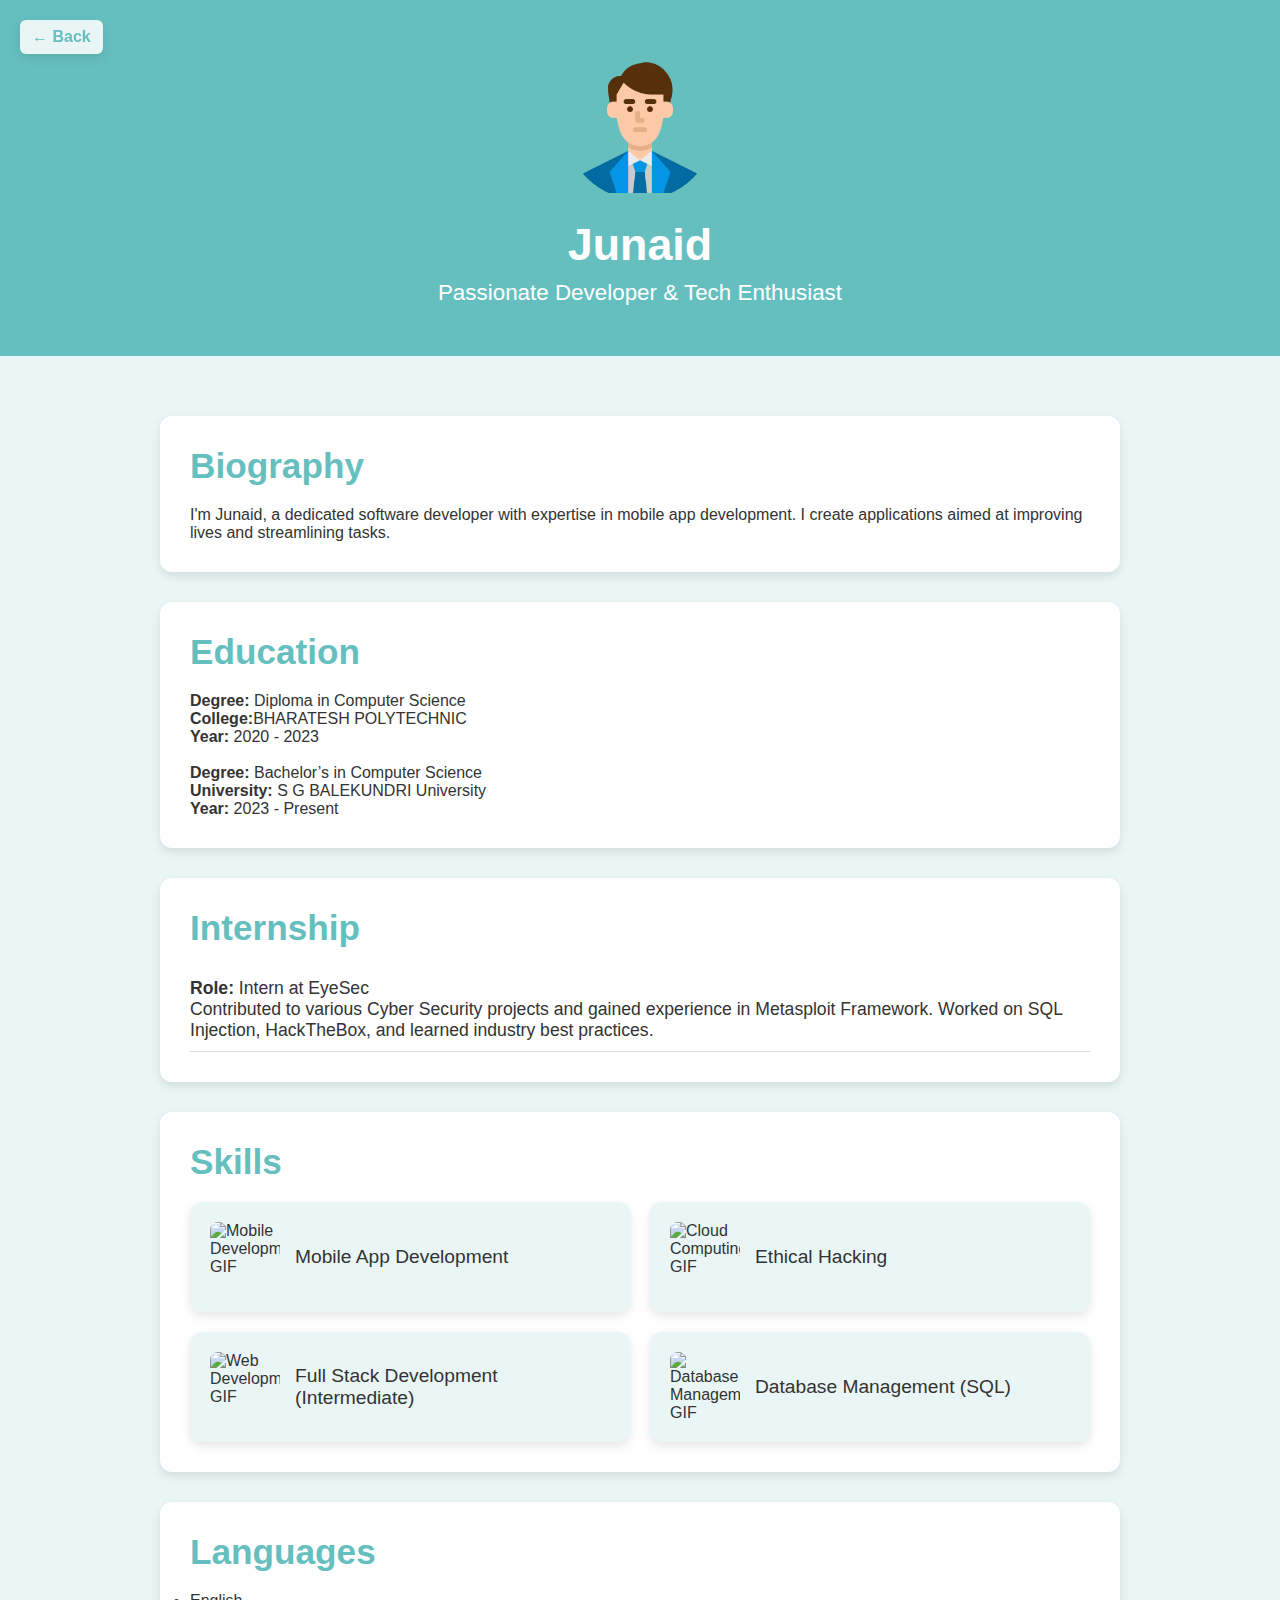
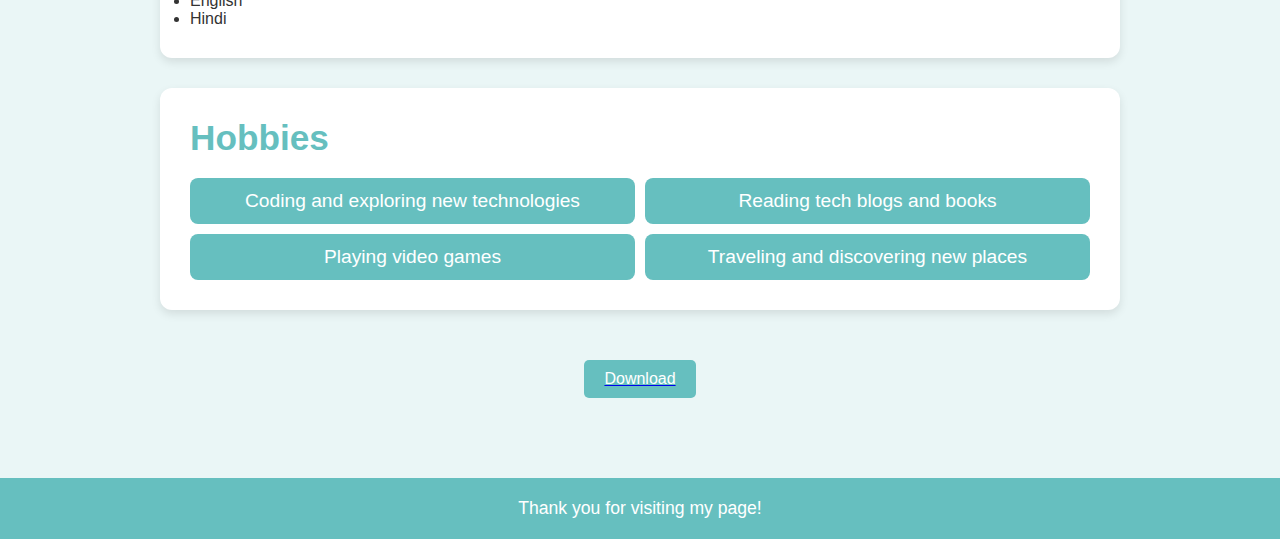
==== About.html @ e0263745 "Add files via upload" ====
<!DOCTYPE html>
<html lang="en">
<head>
    <meta charset="UTF-8">
    <meta name="viewport" content="width=device-width, initial-scale=1.0">
    <title>About Me - Biodata</title>
    <link rel="stylesheet" href="css/styles1.css">
    <link rel="icon" href="icon.ico">
    <link rel="preconnect" href="https://fonts.googleapis.com">
    <link rel="preconnect" href="https://fonts.gstatic.com" crossorigin>
    <link href="https://fonts.googleapis.com/css2?family=Merriweather&family=Montserrat&family=Passions+Conflict&family=Sacramento&display=swap" rel="stylesheet">
</head
<body>
    <a href="javascript:void(0);" class="back-icon" onclick="history.back()">
        ← Back
    </a>

    <header class="header">
        <div class="profile">
            <img src="images/profile.png" alt="Profile Picture" class="profile-img">
            <h1>Junaid</h1>
            <p class="intro">Passionate Developer & Tech Enthusiast</p>
        </div>
    </header>

    <main class="main-content">
        <section class="section bio">
            <h2>Biography</h2>
            <p>I'm Junaid, a dedicated software developer with expertise in mobile app development. I create applications aimed at improving lives and streamlining tasks.</p>
        </section>

        <section class="section education">
            <h2>Education</h2>
            <p><strong>Degree:</strong> Diploma in Computer Science</p>
            <p><strong>College:</strong>BHARATESH POLYTECHNIC</p>
            <p><strong>Year:</strong> 2020 - 2023</p><br>
            <p><strong>Degree:</strong> Bachelor’s in Computer Science</p>
            <p><strong>University:</strong> S G BALEKUNDRI University</p>
            <p><strong>Year:</strong> 2023 - Present</p>
        </section>

        <section class="section internship">
            <h2>Internship</h2>
            <ul>
                <li>
                    <span><strong>Role:</strong> Intern at EyeSec</span>
                    <p>Contributed to various Cyber Security projects and gained experience in Metasploit Framework. Worked on SQL Injection, HackTheBox, and learned industry best practices.</p>
                </li>
            </ul>
        </section>

        <section class="section skills">
            <h2>Skills</h2>
            <div class="skills-container">
                <div class="skill-item">
                    <img src="https://media.giphy.com/media/VzfPtGmGtouFAIbZQi/giphy.gif" alt="Mobile Development GIF">
                    <p>Mobile App Development</p>
                </div>
                <div class="skill-item">
                    <img src="https://media.giphy.com/media/RDZo7znAdn2u7sAcWH/giphy.gif" alt="Cloud Computing GIF">
                    <p>Ethical Hacking</p>
                </div>
                <div class="skill-item">
                    <img src="https://media.giphy.com/media/KGhpQ5NMoWKQurlHwI/giphy.gif" alt="Web Development GIF">
                    <p>Full Stack Development (Intermediate)</p>
                </div>
                <div class="skill-item">
                    <img src="https://media.giphy.com/media/dP0WAyNyTKSNqNm6zn/giphy.gif" alt="Database Management GIF">
                    <p>Database Management (SQL)</p>
                </div>
            </div>
        </section>
        

        <section class="section languages">
            <h2>Languages</h2>
            <ul>
                <li>English</li>
                <li>Hindi</li>
            </ul>
        </section>

        <section class="section hobbies">
            <h2>Hobbies</h2>
            <ul>
                <li>Coding and exploring new technologies</li>
                <li>Reading tech blogs and books</li>
                <li>Playing video games</li>
                <li>Traveling and discovering new places</li>
            </ul>
        </section>

        <a href="resume/resumejb.pdf" download="Jb_Resume.pdf"><button id="downloadBtn" style="display: block; margin: 20px auto;">Download</button></a>
    </main>

    <footer class="footer">
        <p>Thank you for visiting my page!</p>
    </footer>
</body>
</html>
---- css/styles1.css ----
/* General Styling */
* {
    box-sizing: border-box;
    margin: 0;
    padding: 0;
    font-family: 'Arial', sans-serif;
}

body {
    background-color: #EAF6F6;
    color: #333;
    animation: bgAnimation 8s infinite alternate;
}

@keyframes bgAnimation {
    0% { background-color: #EAF6F6; }
    100% { background-color: #A9DBDB; }
}

/* Back Icon */
.back-icon {
    position: fixed; /* Fixed position to stay at the top-left */
    top: 20px;
    left: 20px;
    color: #66BFBF;
    font-size: 1em;
    text-decoration: none;
    padding: 8px 12px;
    background-color: #EAF6F6;
    border-radius: 6px;
    transition: background-color 0.3s ease, color 0.3s ease, transform 0.2s ease;
    font-weight: bold;
    box-shadow: 0 4px 12px rgba(0, 0, 0, 0.1);
    z-index: 1000; /* Ensures it appears above other content */
}

.back-icon:hover {
    background-color: #66BFBF;
    color: #EAF6F6;
    transform: translateX(-3px); /* Small move left effect */
    box-shadow: 0 6px 15px rgba(0, 0, 0, 0.15);
}

.back-icon:active {
    transform: scale(0.95); /* Slight shrink on click */
}


/* Header */
.header {
    text-align: center;
    padding: 50px 20px;
    background-color: #66BFBF;
    color: white;
}

.profile-img {
    width: 150px;
    height: 150px;
    border-radius: 50%;
    margin-bottom: 15px;
}

h1 {
    font-size: 2.8em;
    margin-bottom: 10px;
}

.intro {
    font-size: 1.4em;
    animation: blinkText 2s infinite;
}

@keyframes blinkText {
    0%, 50%, 100% { opacity: 1; }
    25%, 75% { opacity: 0; }
}

/* Main Content */
.main-content {
    max-width: 1000px;
    margin: 40px auto;
    padding: 20px;
    display: grid;
    grid-gap: 30px;
}

/* Section Styling */
.section {
    background: white;
    border-radius: 12px;
    padding: 30px;
    box-shadow: 0 4px 10px rgba(0, 0, 0, 0.1);
    transition: transform 0.3s;
}

.section:hover {
    transform: scale(1.03);
}

h2 {
    color: #66BFBF;
    margin-bottom: 20px;
    font-size: 2.2em;
}

/* Internship Section */
.internship ul {
    list-style: none;
    padding: 0;
}

.internship li {
    padding: 10px 0;
    border-bottom: 1px solid #ddd;
    font-size: 1.1em;
}

/* Skills Section */
.skills-container {
    display: flex;
    flex-wrap: wrap;
    gap: 20px;
    justify-content: space-between;
}

.skill-item {
    display: flex;
    align-items: center;
    gap: 15px;
    width: calc(50% - 10px);
    background: #EAF6F6;
    padding: 20px;
    border-radius: 12px;
    box-shadow: 0 4px 10px rgba(0, 0, 0, 0.1);
    transition: transform 0.3s ease;
    animation: fadeIn 1s ease-out;
}

.skill-item:hover {
    transform: scale(1.05);
    box-shadow: 0 8px 16px rgba(0, 0, 0, 0.15);
}

.skill-item img {
    width: 70px;
    height: 70px;
    border-radius: 8px;
}

.skill-item p {
    font-size: 1.2em;
    color: #333;
}

/* Language Section */
.language ul {
    list-style: none;
    padding: 0;
    display:block;
    grid-template-columns: 1fr 1fr;
    gap: 10px;
}

.language ul li {
    background-color: #66BFBF;
    color: white;
    padding: 12px;
    text-align: center;
    border-radius: 8px;
    font-size: 1.2em;
    transition: background-color 0.3s;
}

.language ul li:hover {
    background-color: #55AFAF;
}

/* Hobbies Section */
.hobbies ul {
    list-style: none;
    padding: 0;
    display: grid;
    grid-template-columns: 1fr 1fr;
    gap: 10px;
}

.hobbies ul li {
    background-color: #66BFBF;
    color: white;
    padding: 12px;
    text-align: center;
    border-radius: 8px;
    font-size: 1.2em;
    transition: background-color 0.3s;
}

.hobbies ul li:hover {
    background-color: #55AFAF;
}

/* Footer */
.footer {
    text-align: center;
    padding: 20px;
    background-color: #66BFBF;
    color: white;
    font-size: 1.1em;
    margin-top: 30px;
}

@keyframes fadeIn {
    from { opacity: 0; }
    to { opacity: 1; }
}

button {
    background-color: #66BFBF;
    color: white;
    border: none;
    border-radius: 5px;
    padding: 10px 20px; /* Added padding for better appearance */
    cursor: pointer;
    font-size: 16px;
    transition: background-color 0.3s ease;
    display: block; /* Make it a block element */
    margin: 20px auto; /* Center it horizontally */
}

button:hover {
    background-color: #5ca5a5;
}
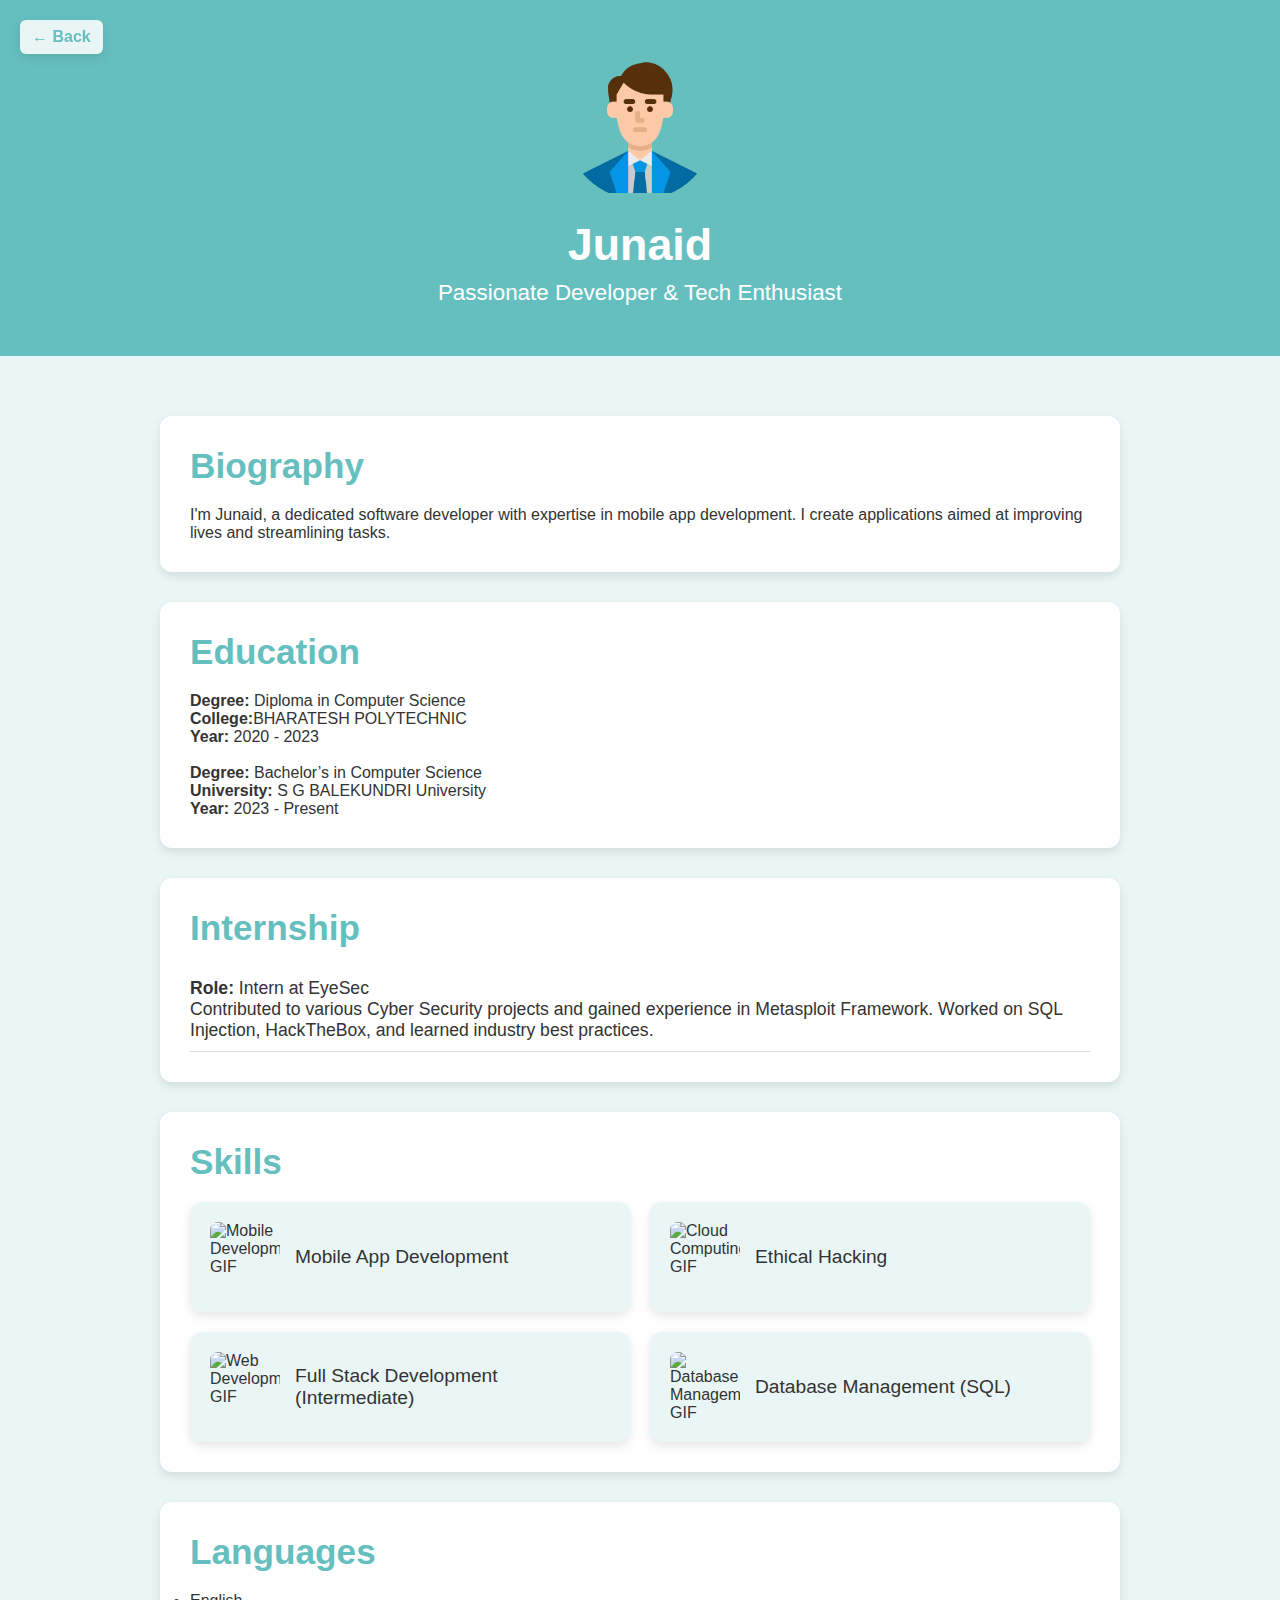
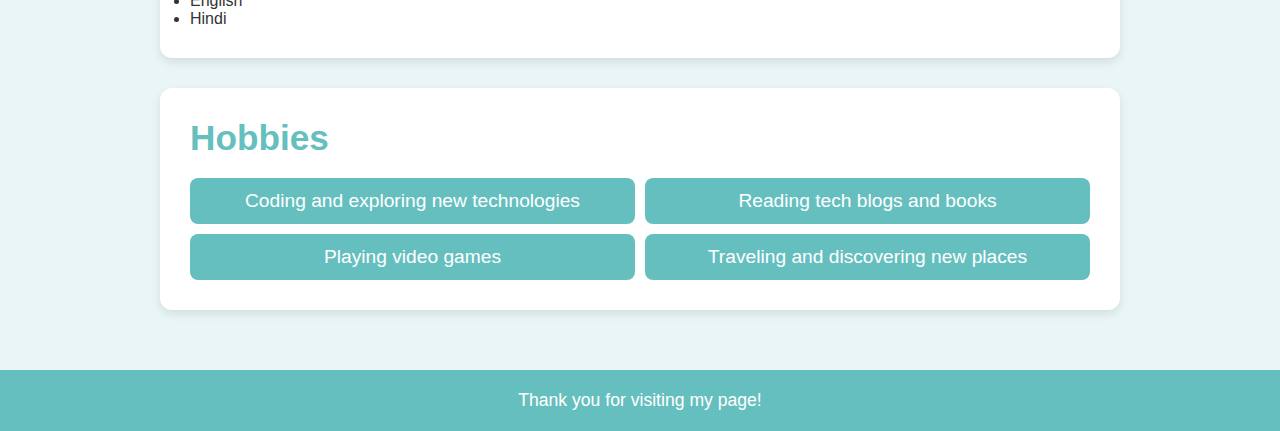
==== commit 6deac9c2: "Update About.html" ====
--- a/About.html
+++ b/About.html
@@ -90,7 +90,7 @@
             </ul>
         </section>
 
-        <a href="resume/resumejb.pdf" download="Jb_Resume.pdf"><button id="downloadBtn" style="display: block; margin: 20px auto;">Download</button></a>
+      <!--  <a href="resume/resumejb.pdf" download="Jb_Resume.pdf"><button id="downloadBtn" style="display: block; margin: 20px auto;">Download</button></a> -->
     </main>
 
     <footer class="footer">
